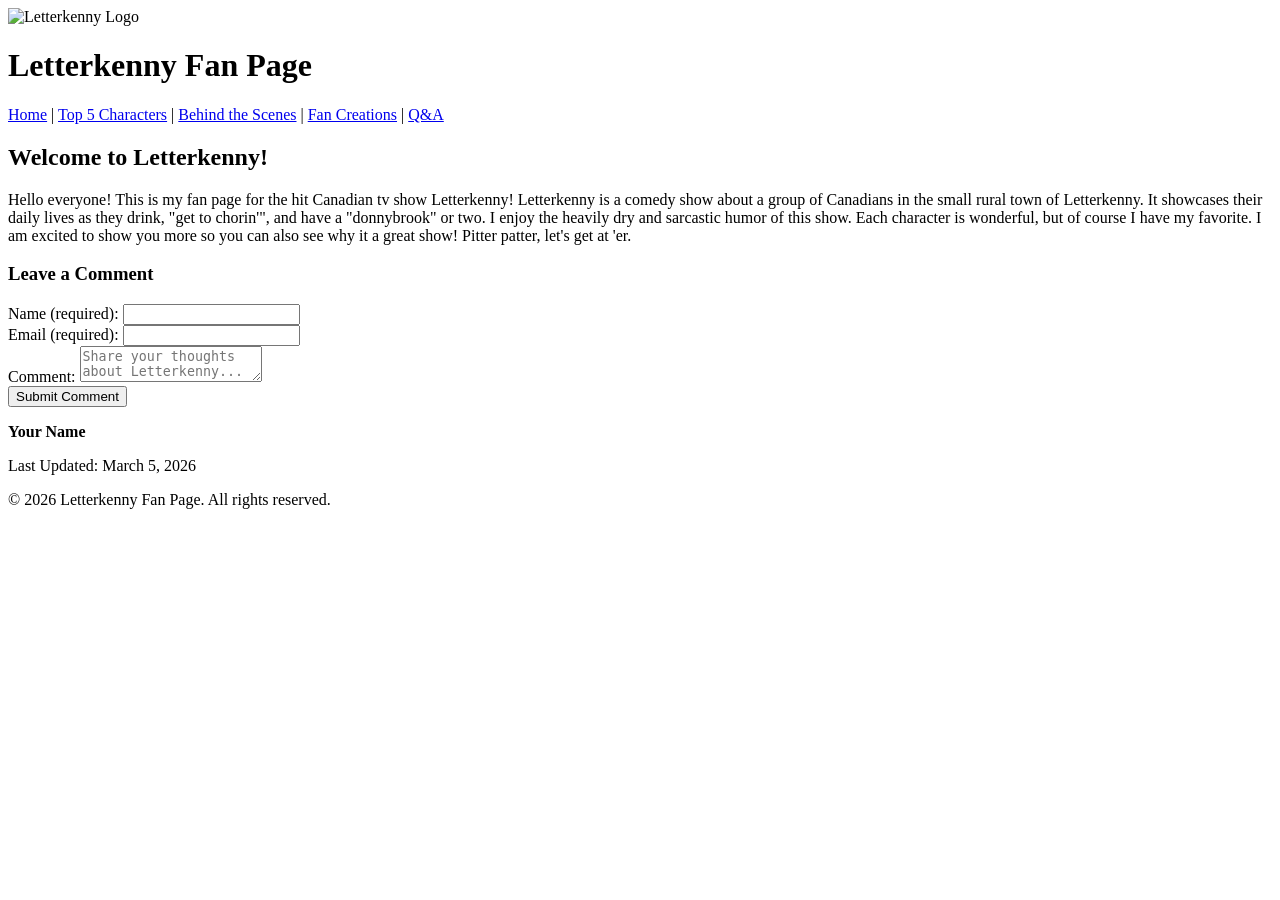
==== index.html @ ea3a89b9 "Update index.html" ====
<!DOCTYPE html>
<html lang="en">
<head>
    <meta charset="UTF-8">
    <title>Letterkenny Fan Page</title>
    <link rel="stylesheet" href="styles.css">
</head>
<body>
    <header>
        <img src="Letterkenny_Logo.jpg" alt="Letterkenny Logo" width="400">
        <h1>Letterkenny Fan Page</h1>
        
        <nav>
            <p>
                <a href="index.html">Home</a> |
                <a href="top5.html">Top 5 Characters</a> |
                <a href="bts.html">Behind the Scenes</a> |
                <a href="creations.html">Fan Creations</a> |
                <a href="qa.html">Q&A</a>
            </p>
        </nav>
    </header>

    <section>
        <h2>Welcome to Letterkenny!</h2>
        <p>
            Hello everyone! This is my fan page for the hit Canadian tv show Letterkenny! 
            Letterkenny is a comedy show about a group of Canadians in the small rural town of 
            Letterkenny. It showcases their daily lives as they drink, "get to chorin'", and 
            have a "donnybrook" or two. I enjoy the heavily dry and sarcastic humor of this show. 
            Each character is wonderful, but of course I have my favorite. I am excited to show 
            you more so you can also see why it a great show! Pitter patter, let's get at 'er.
        </p>
    </section>

    <section class="comment-form">
        <h3>Leave a Comment</h3>
        <form>
            <div class="form-group">
                <label for="name">Name (required):</label>
                <input type="text" id="name" name="name" required>
            </div>
            
            <div class="form-group">
                <label for="email">Email (required):</label>
                <input type="email" id="email" name="email" required>
            </div>
            
            <div class="form-group">
                <label for="comment">Comment:</label>
                <textarea id="comment" name="comment" placeholder="Share your thoughts about Letterkenny..."></textarea>
            </div>
            
            <button type="submit" class="submit-btn">Submit Comment</button>
        </form>
    </section>

    <footer>
        <p><strong>Your Name</strong></p>
        <p>Last Updated: March 5, 2026</p>
        <p>&copy; 2026 Letterkenny Fan Page. All rights reserved.</p>
    </footer>
</body>
</html>
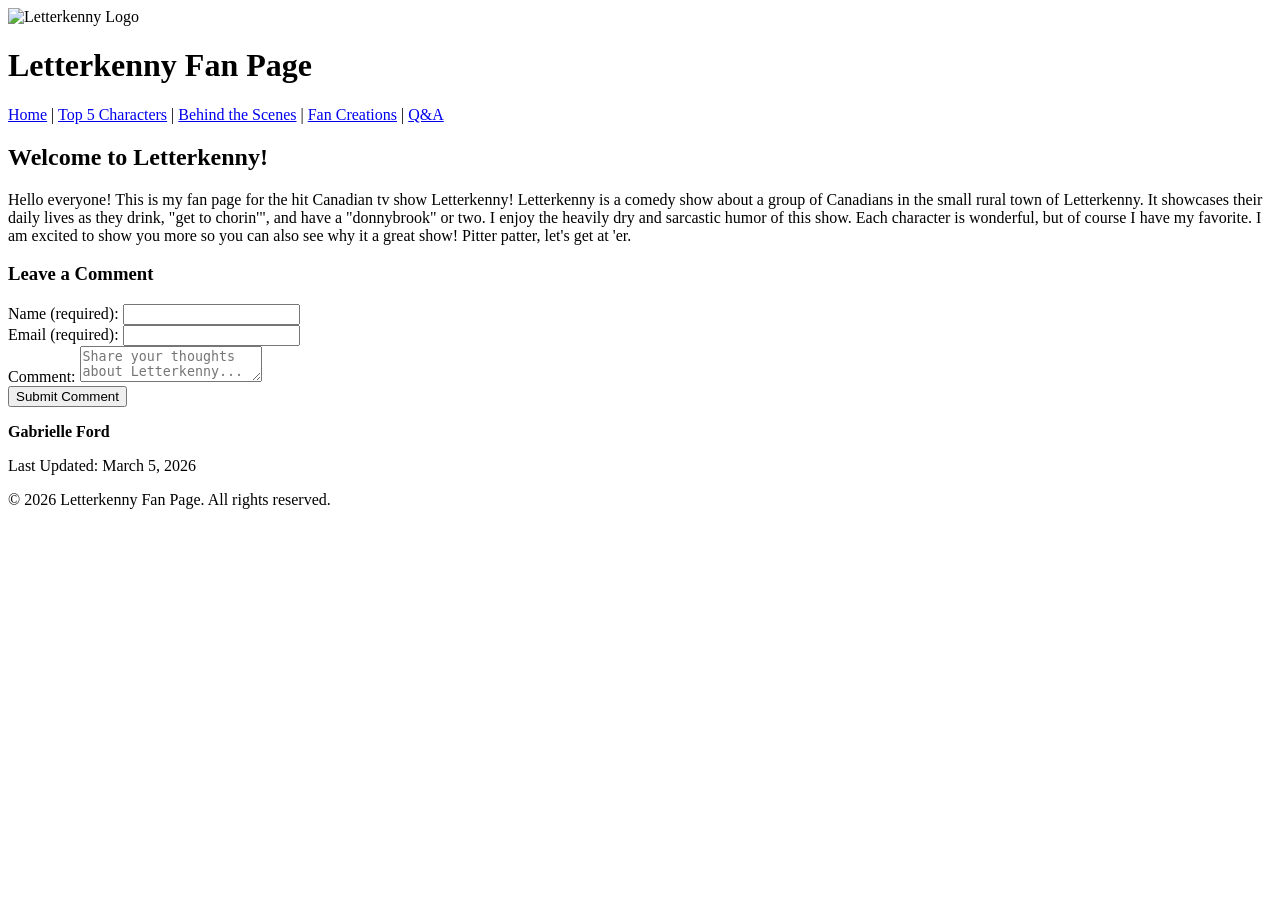
==== commit 263acd7a: "Update index.html" ====
--- a/index.html
+++ b/index.html
@@ -56,7 +56,7 @@
     </section>
 
     <footer>
-        <p><strong>Your Name</strong></p>
+        <p><strong>Gabrielle Ford</strong></p>
         <p>Last Updated: March 5, 2026</p>
         <p>&copy; 2026 Letterkenny Fan Page. All rights reserved.</p>
     </footer>
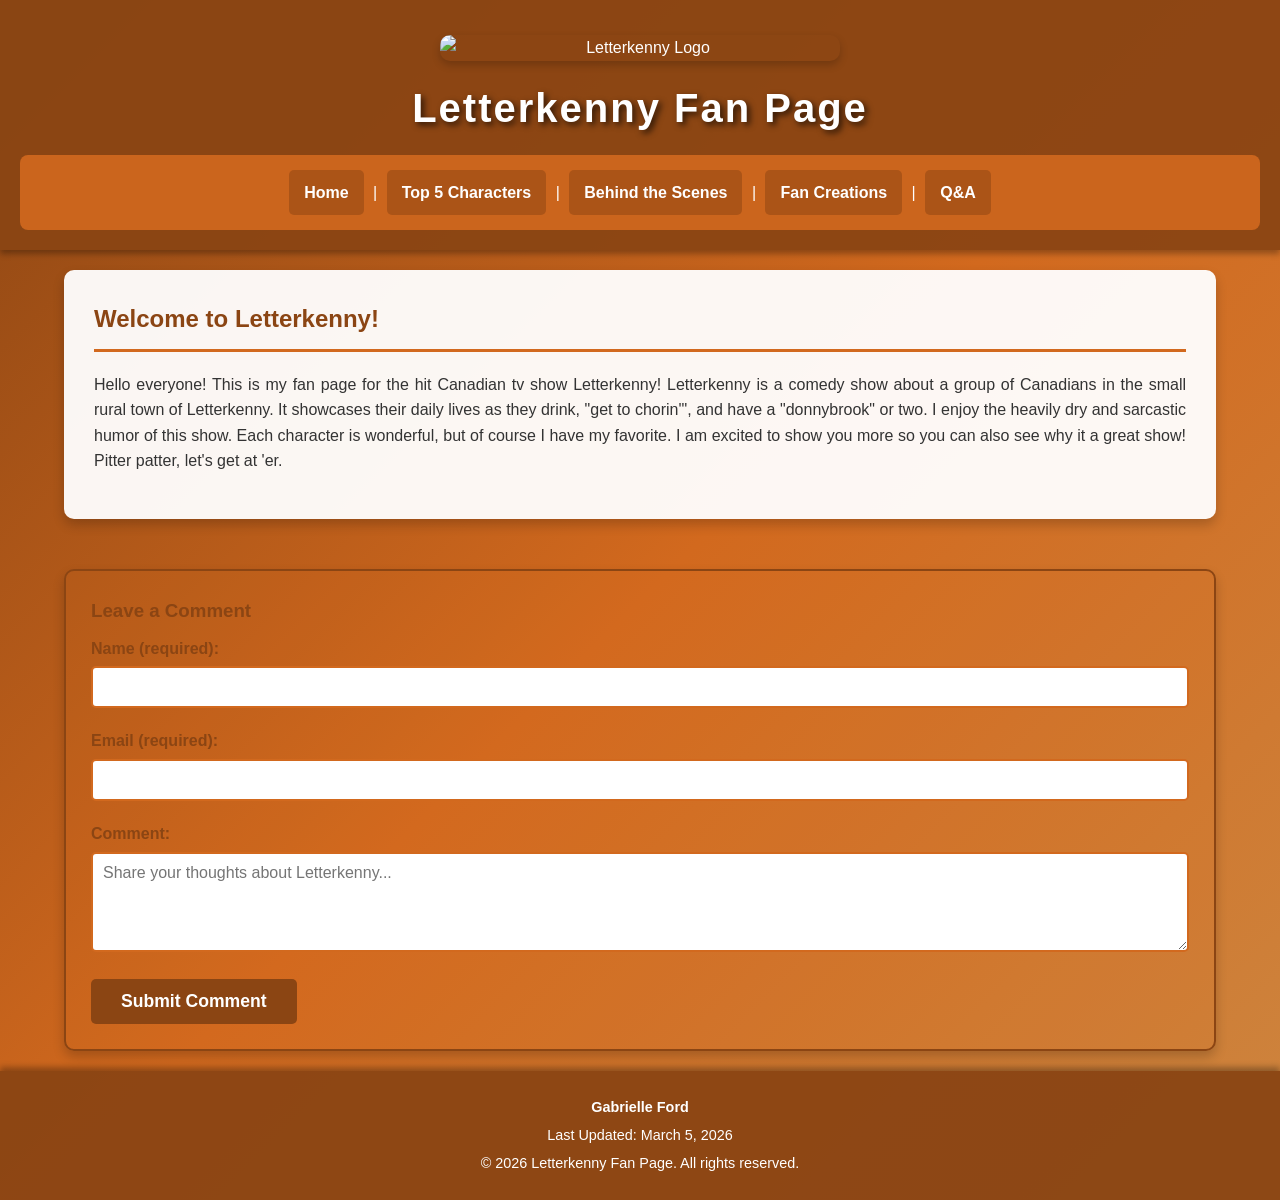
==== commit 2fbb770d: "Update index.html" ====
--- a/index.html
+++ b/index.html
@@ -7,7 +7,7 @@
 </head>
 <body>
     <header>
-        <img src="Letterkenny_Logo.jpg" alt="Letterkenny Logo" width="400">
+        <img src="https://apid.juniphq.com/images/display_settings/11924/logo" alt="Letterkenny Logo" width="400">
         <h1>Letterkenny Fan Page</h1>
         
         <nav>
--- a/styles.css
+++ b/styles.css
@@ -0,0 +1,326 @@
+* {
+    margin: 0;
+    padding: 0;
+    box-sizing: border-box;
+}
+
+body {
+  font-family: 'Arial', sans-serif;
+  line-height: 1.6;
+  color: #333;
+  background: linear-gradient(135deg, #8B4513 0%, #D2691E 50%, #CD853F 100%);
+  background-attatchment: fixed;
+  min-height: 100vh;
+  display: flex;
+  flex-direction: column;
+}
+
+header {
+  background-color: rgba(139, 69, 19, 0.95);
+  color: white;
+  padding: 20px;
+  text-align: center;
+  box-shadow: 0 4px 6px rgba(0, 0, 0, 0.3);
+}
+
+header h1 {
+  margin-bottom: 15px;
+  text-shadow: 3px 3px 6px rgba(0, 0, 0, 0.7);
+  font-size: 2.5em;
+  letter-spacing: 2px;
+}
+
+header img {
+  max-width: 400 px;
+  height: auto;
+  margin-bottom: 15px;
+}
+
+nav {
+  background-color: rgba(210, 105, 30, 0.9);
+  padding: 15px;
+  border-radius: 8px;
+  margin-top: 10px;
+}
+
+nav p {
+  margin: 0;
+}
+
+nav a {
+  color: white;
+  text-decoration: none;
+  padding: 10px 15px;
+  margin: 0 5px;
+  display: inline-block;
+  border-radius: 5px;
+  font-weight: bold;
+  transition: all 0.3s ease;
+  background-color: rgba(139, 69, 19, 0.5);
+}
+
+nav a:hover {
+  background-color: rgba(255, 255, 255, 0.3);
+  transform: scale(1.1);
+  bow-shadow: 0 4px 8px rgba(0, 0, 0, 0.3);
+}
+
+nav a:active {
+  transform: scale(0.95);
+}
+
+nav a:visited {
+  color: #FFE4B5;
+}
+
+section {
+  background-color: rgba(255, 255, 255, 0.95);
+  padding: 30px;
+  margin: 20px auto;
+  max-width: 1200px;
+  width: 90%;
+  border-radius: 10px;
+  box-shadow: 0 6px 12px rgba(0, 0, 0, 0.2);
+}
+
+section h2 {
+    color: #8B4513;
+    margin-bottom: 20px;
+    border-bottom: 3px solid #D2691E;
+    padding-bottom: 10px;
+}
+
+section h3 {
+    color: #D2691E;
+    margin-top: 20px;
+    margin-bottom: 10px;
+}
+
+section p {
+    margin-bottom: 15px;
+    text-align: justify;
+}
+
+section div {
+    margin-bottom: 25px;
+}
+
+ol {
+    list-style-position: inside;
+    counter-reset: item;
+}
+
+ol li {
+    margin-bottom: 30px;
+    padding: 20px;
+    background-color: rgba(210, 105, 30, 0.1);
+    border-radius: 8px;
+    border-left: 5px solid #8B4513;
+}
+
+ol li h3 {
+    margin-top: 0;
+}
+
+ul {
+    margin-left: 40px;
+    margin-bottom: 20px;
+}
+
+ul li {
+    margin-bottom: 10px;
+}
+
+img {
+    max-width: 100%;
+    height: auto;
+    display: block;
+    margin: 15px auto;
+    border-radius: 10px;
+    box-shadow: 0 4px 8px rgba(0, 0, 0, 0.2);
+}
+
+ol img {
+    transition: transform 0.3s ease, filter 0.3s ease;
+    filter: brightness(1);
+}
+
+ol img:hover {
+    transform: rotate(2deg) scale(1.05);
+    filter: brightness(1.1);
+    box-shadow: 0 8px 16px rgba(0, 0, 0, 0.4);
+}
+
+.creation-item img {
+    border: 5px solid #8B4513;
+    filter: sepia(10%);
+    transition: all 0.4s ease;
+}
+
+.creation-item img:hover {
+    filter: sepia(0%);
+    transform: scale(1.03);
+    border-color: #D2691E;
+}
+
+iframe {
+    max-width: 100%;
+    border-radius: 8px;
+    display: block;
+    margin: 15px auto;
+}
+
+a {
+    color: #8B4513;
+    text-decoration: underline;
+    transition: color 0.2s ease;
+}
+
+a:hover {
+    color: #D2691E;
+}
+
+footer {
+    background-color: rgba(139, 69, 19, 0.95);
+    color: white;
+    text-align: center;
+    padding: 20px;
+    margin-top: auto;
+    box-shadow: 0 -4px 6px rgba(0, 0, 0, 0.3);
+}
+
+footer p {
+    margin: 5px 0;
+    font-size: 0.9em;
+}
+
+.comment-form {
+    background-color: rgba(210, 105, 30, 0.1);
+    padding: 25px;
+    border-radius: 10px;
+    margin-top: 30px;
+    border: 2px solid #8B4513;
+}
+
+.comment-form h3 {
+    margin-top: 0;
+    color: #8B4513;
+}
+
+.form-group {
+    margin-bottom: 20px;
+}
+
+.form-group label {
+    display: block;
+    margin-bottom: 5px;
+    font-weight: bold;
+    color: #8B4513;
+}
+
+.form-group input,
+.form-group textarea {
+    width: 100%;
+    padding: 10px;
+    border: 2px solid #D2691E;
+    border-radius: 5px;
+    font-family: Arial, sans-serif;
+    font-size: 1em;
+    transition: border-color 0.3s ease;
+}
+
+.form-group input:focus,
+.form-group textarea:focus {
+    outline: none;
+    border-color: #8B4513;
+    box-shadow: 0 0 5px rgba(139, 69, 19, 0.3);
+}
+
+.form-group textarea {
+    resize: vertical;
+    min-height: 100px;
+}
+
+.submit-btn {
+    background-color: #8B4513;
+    color: white;
+    padding: 12px 30px;
+    border: none;
+    border-radius: 5px;
+    font-size: 1.1em;
+    font-weight: bold;
+    cursor: pointer;
+    transition: all 0.3s ease;
+}
+
+.submit-btn:hover {
+    background-color: #D2691E;
+    transform: translateY(-2px);
+    box-shadow: 0 4px 8px rgba(0, 0, 0, 0.3);
+}
+
+.submit-btn:active {
+    transform: translateY(0);
+}
+
+@media screen and (max-width: 768px) {
+    header h1 {
+        font-size: 1.8em;
+    }
+    
+    header img {
+        max-width: 300px;
+    }
+    
+    nav a {
+        display: block;
+        margin: 5px 0;
+    }
+    
+    section {
+        width: 95%;
+        padding: 20px;
+    }
+    
+    ol li {
+        padding: 15px;
+    }
+    
+    img {
+        max-width: 100%;
+    }
+}
+
+@media screen and (max-width: 480px) {
+    header h1 {
+        font-size: 1.5em;
+    }
+    
+    header img {
+        max-width: 250px;
+    }
+    
+    section {
+        padding: 15px;
+    }
+    
+    nav a {
+        padding: 8px 10px;
+        font-size: 0.9em;
+    }
+}
+
+@keyframes fadeIn {
+    from {
+        opacity: 0;
+        transform: translateY(20px);
+    }
+    to {
+        opacity: 1;
+        transform: translateY(0);
+    }
+}
+
+section {
+    animation: fadeIn 0.6s ease-in;
+}
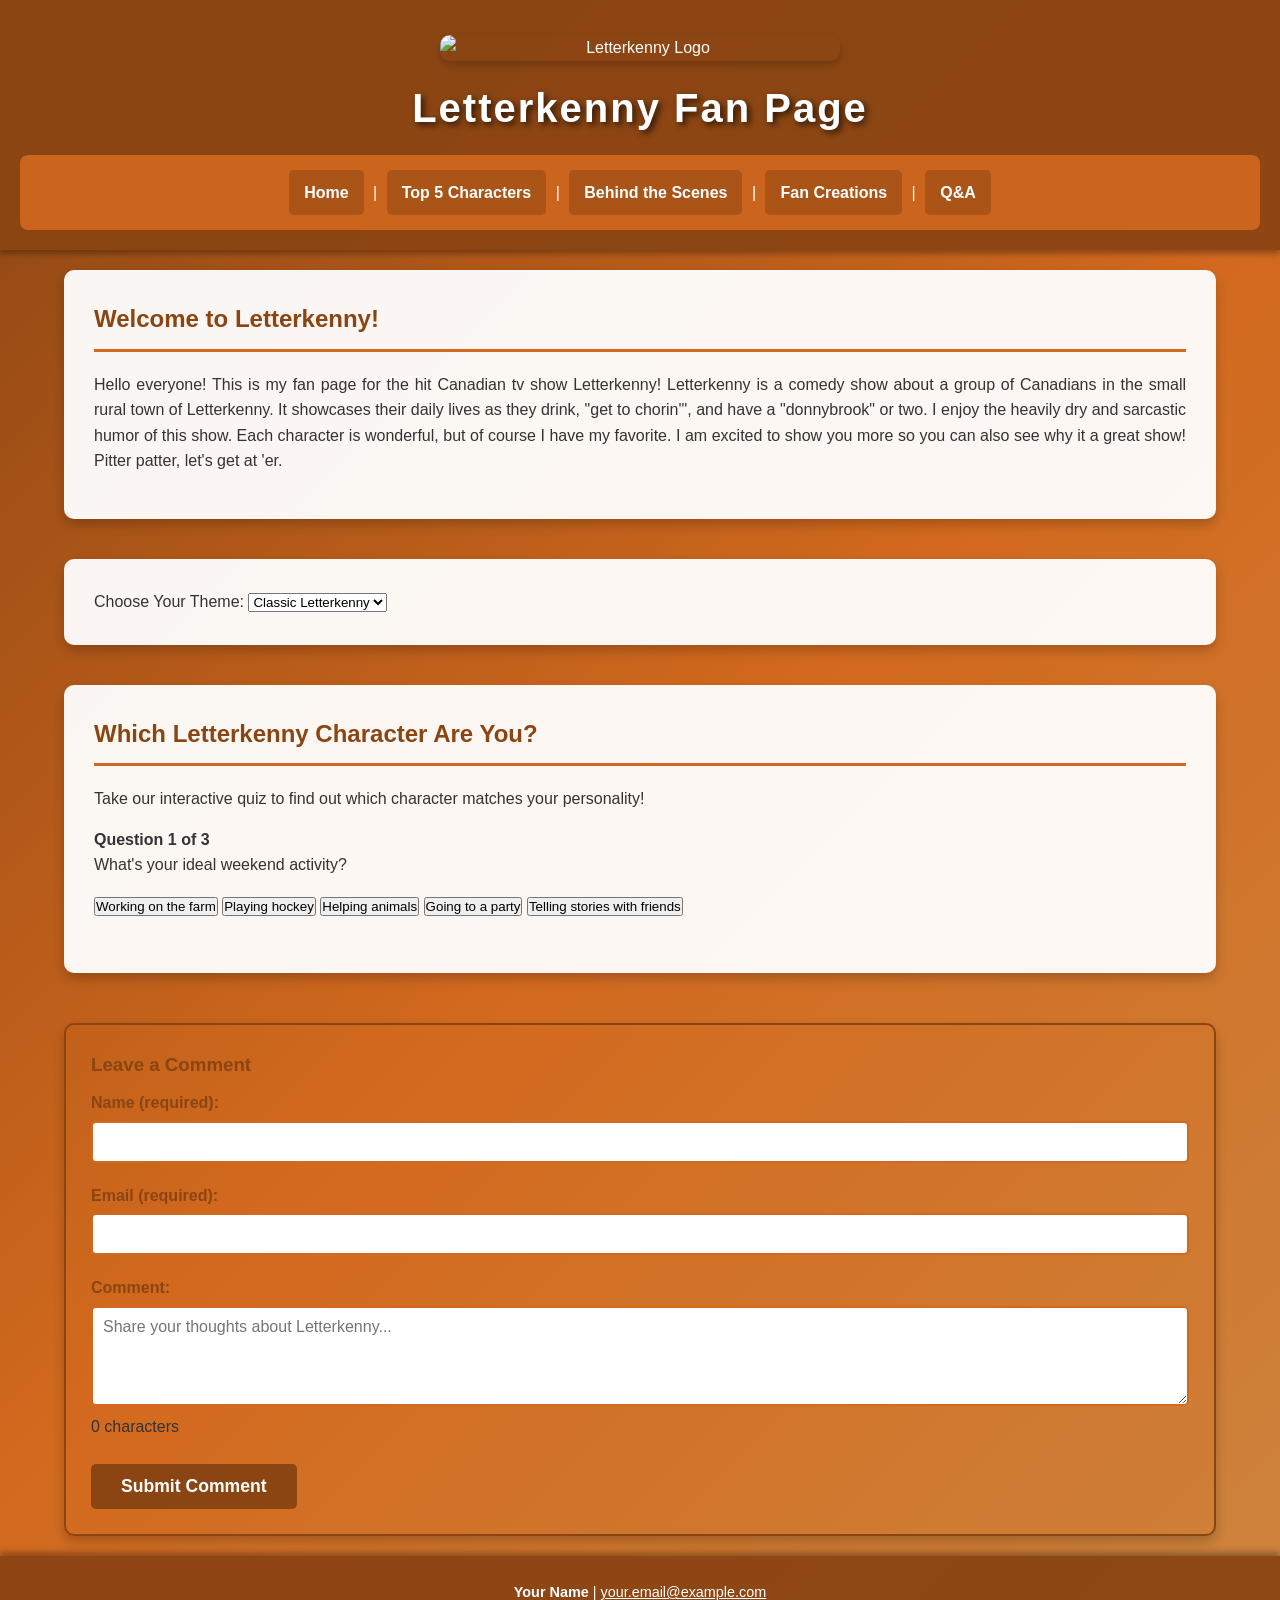
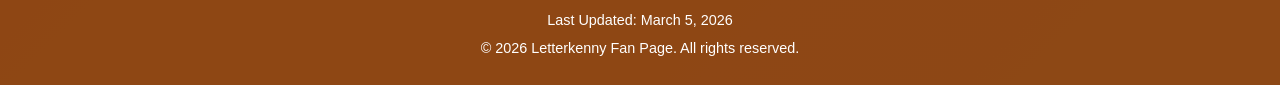
==== commit 83a0bc10: "Update index.html" ====
--- a/index.html
+++ b/index.html
@@ -4,6 +4,7 @@
     <meta charset="UTF-8">
     <title>Letterkenny Fan Page</title>
     <link rel="stylesheet" href="styles.css">
+    <script src="script.js"></script>
 </head>
 <body>
     <header>
@@ -33,6 +34,21 @@
         </p>
     </section>
 
+    <section class="theme-switcher-container">
+        <label for="theme-switcher">Choose Your Theme:</label>
+        <select id="theme-switcher">
+            <option value="default">Classic Letterkenny</option>
+            <option value="dark">Dark Mode</option>
+            <option value="hockey">Hockey Theme</option>
+        </select>
+    </section>
+ 
+    <section>
+        <h2>Which Letterkenny Character Are You?</h2>
+        <p>Take our interactive quiz to find out which character matches your personality!</p>
+        <div id="character-quiz"></div>
+    </section>
+ 
     <section class="comment-form">
         <h3>Leave a Comment</h3>
         <form>
@@ -54,9 +70,9 @@
             <button type="submit" class="submit-btn">Submit Comment</button>
         </form>
     </section>
-
+ 
     <footer>
-        <p><strong>Gabrielle Ford</strong></p>
+        <p><strong>Your Name</strong> | <a href="mailto:your.email@example.com" style="color: white;">your.email@example.com</a></p>
         <p>Last Updated: March 5, 2026</p>
         <p>&copy; 2026 Letterkenny Fan Page. All rights reserved.</p>
     </footer>
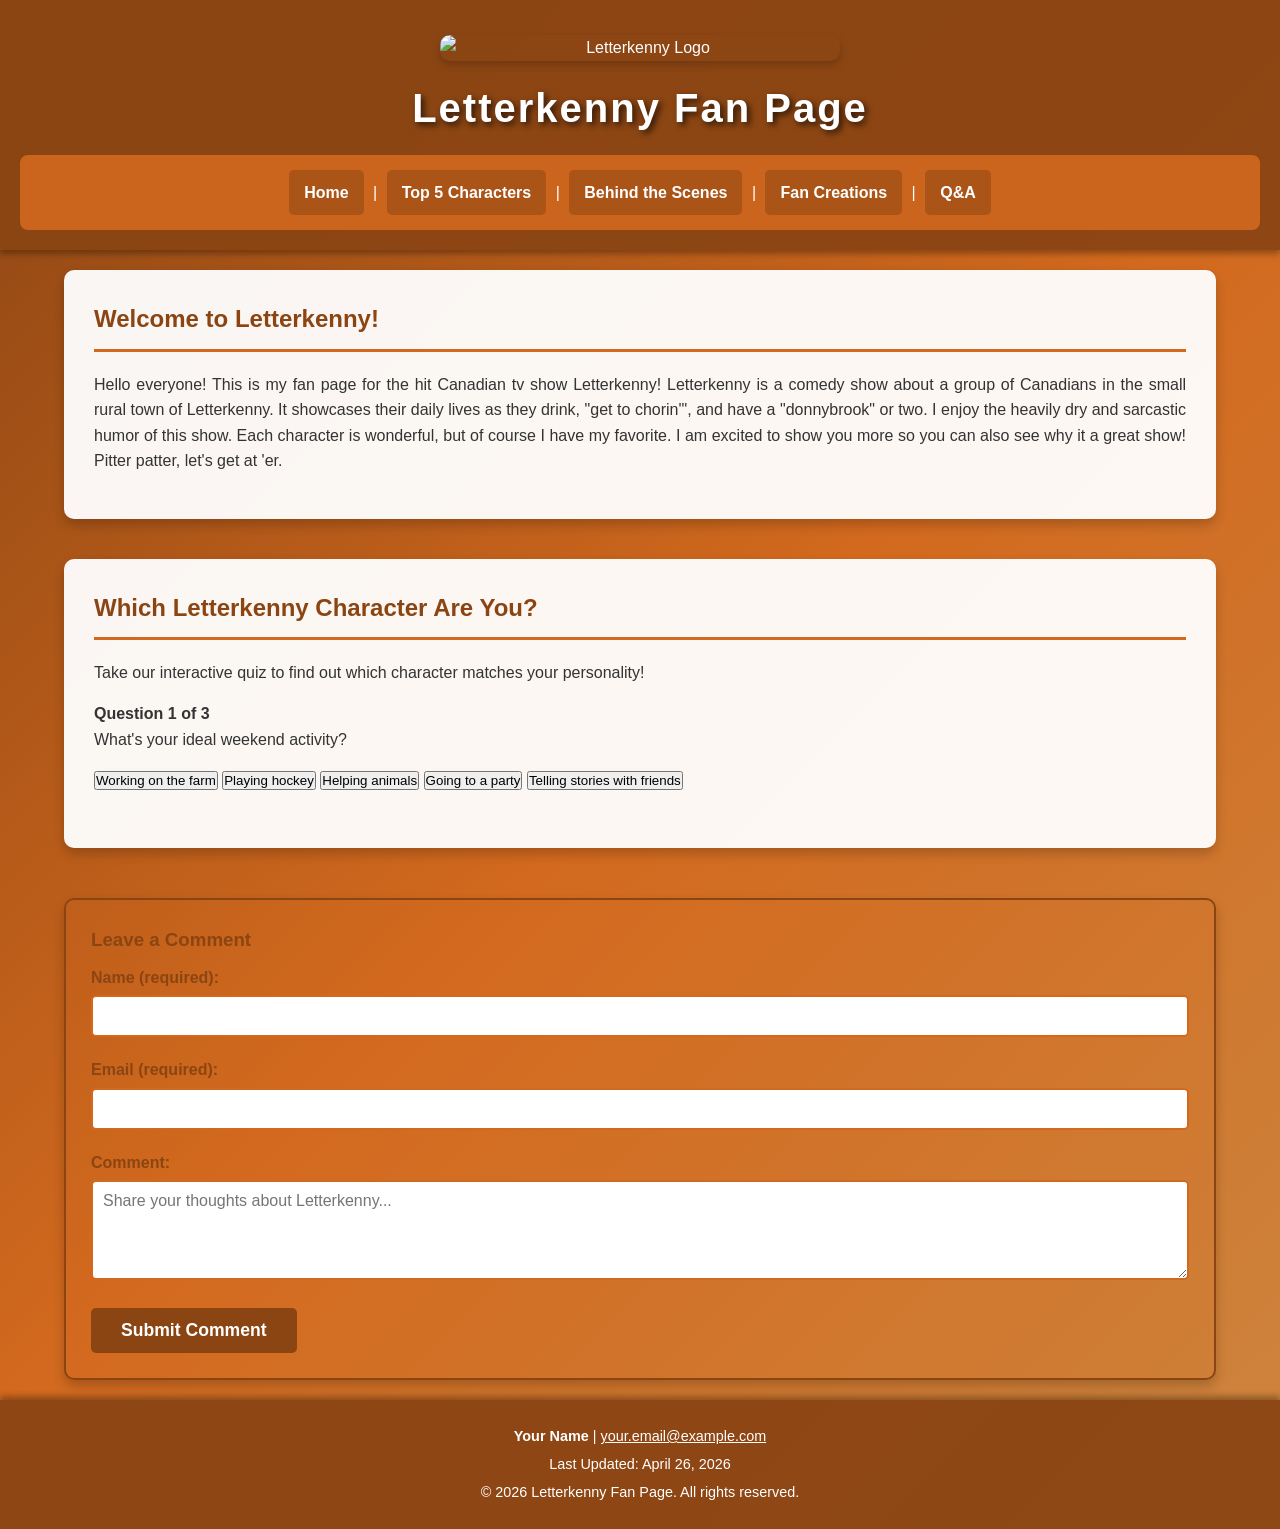
==== commit 97d86ad2: "Update index.html" ====
--- a/index.html
+++ b/index.html
@@ -34,15 +34,6 @@
         </p>
     </section>
 
-    <section class="theme-switcher-container">
-        <label for="theme-switcher">Choose Your Theme:</label>
-        <select id="theme-switcher">
-            <option value="default">Classic Letterkenny</option>
-            <option value="dark">Dark Mode</option>
-            <option value="hockey">Hockey Theme</option>
-        </select>
-    </section>
- 
     <section>
         <h2>Which Letterkenny Character Are You?</h2>
         <p>Take our interactive quiz to find out which character matches your personality!</p>
@@ -73,7 +64,7 @@
  
     <footer>
         <p><strong>Your Name</strong> | <a href="mailto:your.email@example.com" style="color: white;">your.email@example.com</a></p>
-        <p>Last Updated: March 5, 2026</p>
+        <p>Last Updated: April 26, 2026</p>
         <p>&copy; 2026 Letterkenny Fan Page. All rights reserved.</p>
     </footer>
 </body>
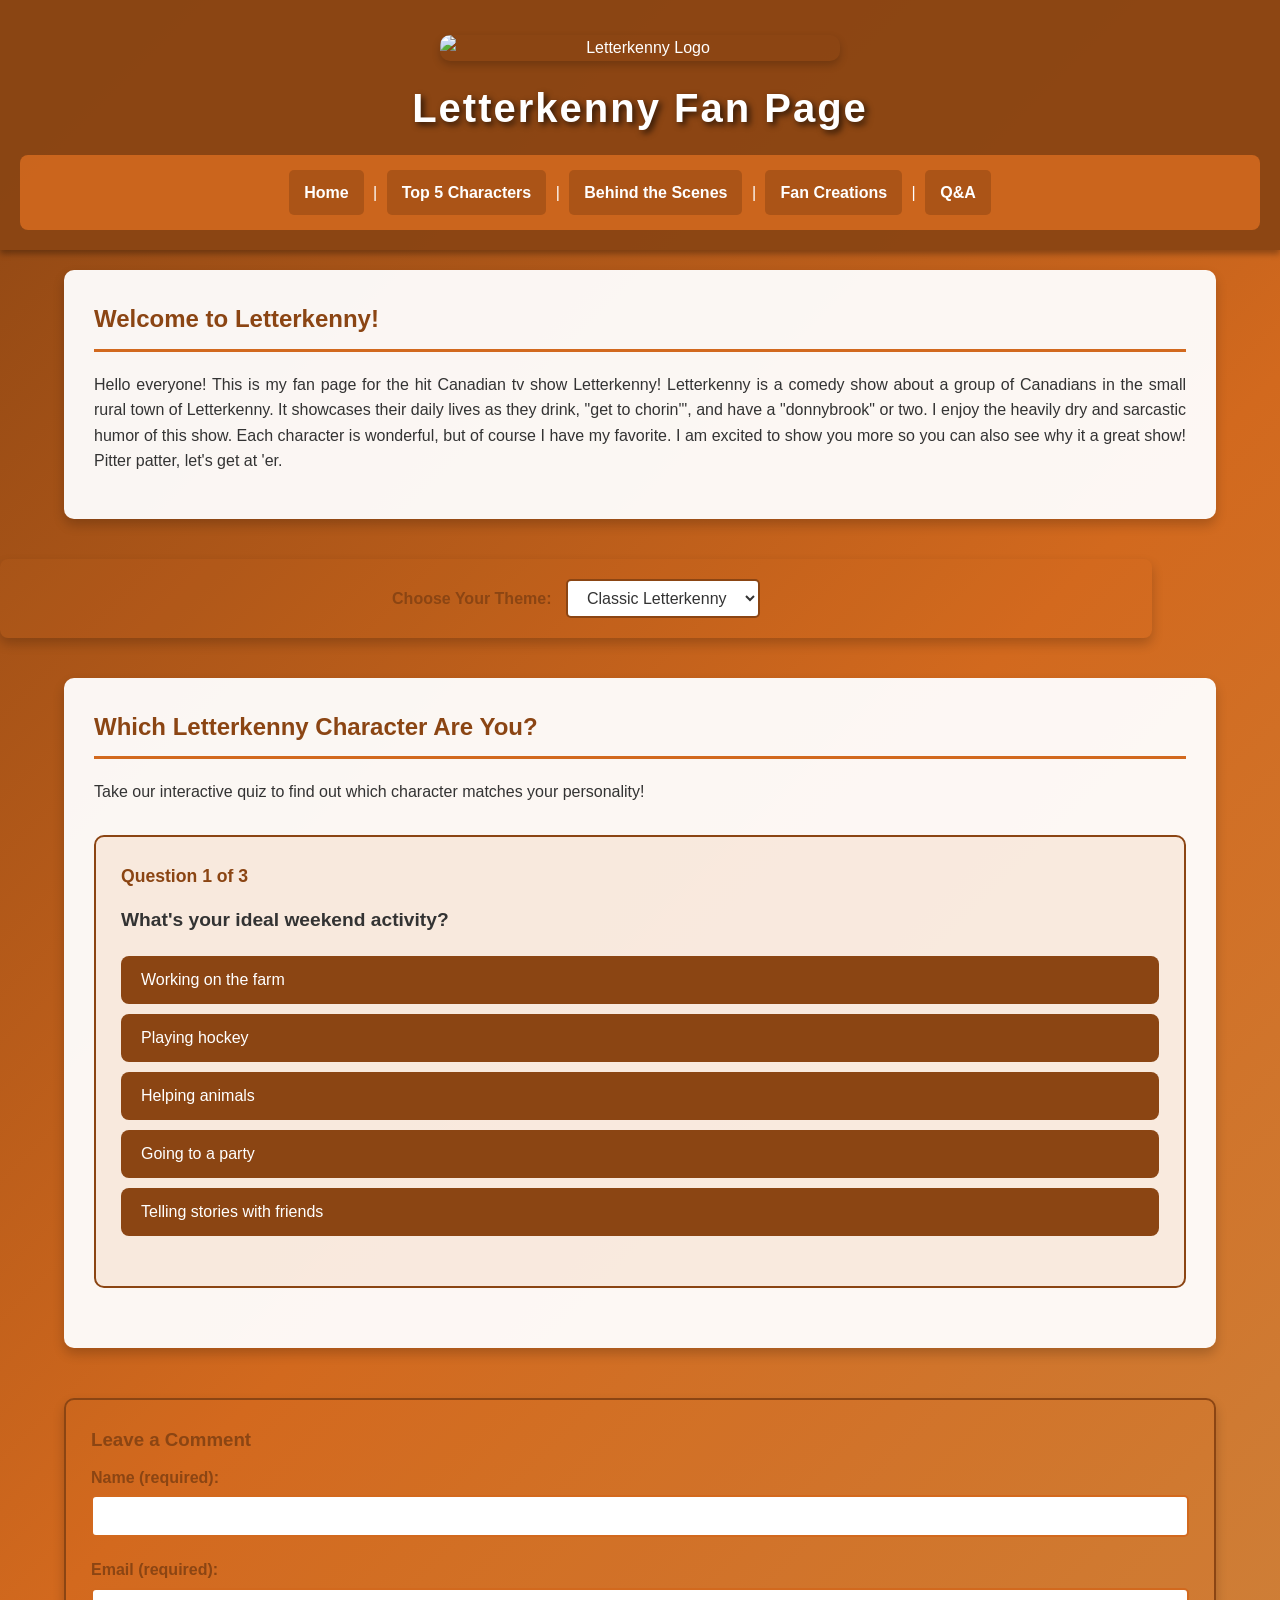
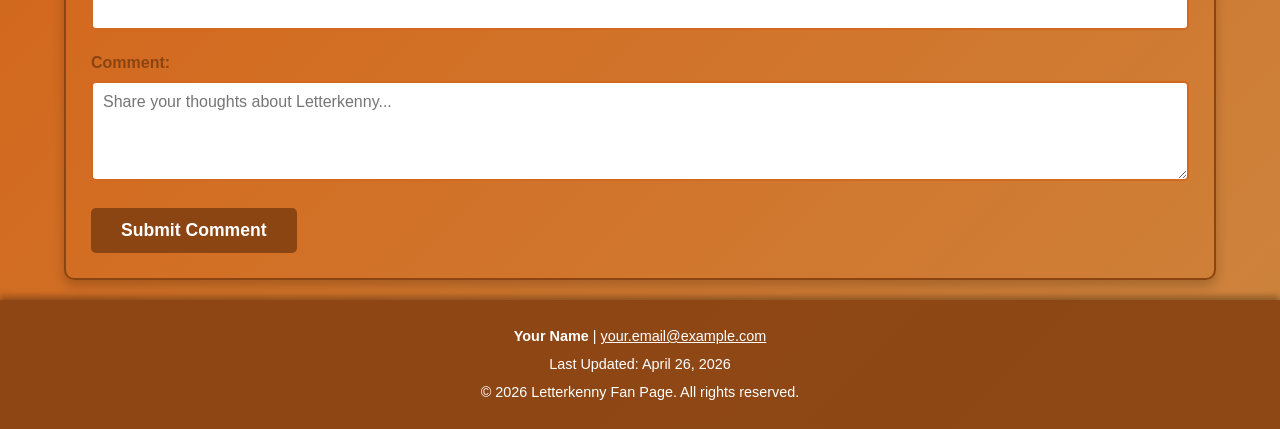
==== commit a316813a: "Update index.html" ====
--- a/index.html
+++ b/index.html
@@ -32,6 +32,15 @@
             Each character is wonderful, but of course I have my favorite. I am excited to show 
             you more so you can also see why it a great show! Pitter patter, let's get at 'er.
         </p>
+    </section>
+
+     <section class="theme-switcher-container">
+        <label for="theme-switcher">Choose Your Theme:</label>
+        <select id="theme-switcher">
+            <option value="default">Classic Letterkenny</option>
+            <option value="dark">Dark Mode</option>
+            <option value="hockey">Hockey Theme</option>
+        </select>
     </section>
 
     <section>
--- a/styles.css
+++ b/styles.css
@@ -324,3 +324,194 @@
 section {
     animation: fadeIn 0.6s ease-in;
 }
+
+#character-quiz {
+    background-color: rgba(210, 105, 30, 0.1);
+    padding: 25px;
+    border-radius: 10px;
+    margin: 30px 0;
+    border: 2px solid #8B4513;
+}
+ 
+.quiz-question h4 {
+    color: #8B4513;
+    margin-bottom: 15px;
+    font-size: 1.1em;
+}
+ 
+.question-text {
+    font-size: 1.2em;
+    font-weight: bold;
+    color: #333;
+    margin-bottom: 20px;
+}
+ 
+.quiz-answers {
+    display: flex;
+    flex-direction: column;
+    gap: 10px;
+}
+ 
+.quiz-answer-btn {
+    background-color: #8B4513;
+    color: white;
+    padding: 15px 20px;
+    border: none;
+    border-radius: 8px;
+    font-size: 1em;
+    cursor: pointer;
+    transition: all 0.3s ease;
+    text-align: left;
+}
+ 
+.quiz-answer-btn:hover {
+    background-color: #D2691E;
+    transform: translateX(10px);
+    box-shadow: 0 4px 8px rgba(0, 0, 0, 0.2);
+}
+ 
+.quiz-result {
+    text-align: center;
+    padding: 30px;
+}
+ 
+.quiz-result h3 {
+    color: #8B4513;
+    font-size: 2em;
+    margin-bottom: 20px;
+}
+ 
+.quiz-result p {
+    font-size: 1.1em;
+    margin-bottom: 25px;
+}
+ 
+.quiz-restart-btn {
+    background-color: #D2691E;
+    color: white;
+    padding: 12px 30px;
+    border: none;
+    border-radius: 5px;
+    font-size: 1em;
+    font-weight: bold;
+    cursor: pointer;
+    transition: all 0.3s ease;
+}
+ 
+.quiz-restart-btn:hover {
+    background-color: #8B4513;
+    transform: scale(1.05);
+}
+
+.theme-switcher-container {
+    background-color: rgba(210, 105, 30, 0.1);
+    padding: 20px;
+    border-radius: 8px;
+    margin: 20px 0;
+    text-align: center;
+}
+ 
+.theme-switcher-container label {
+    font-weight: bold;
+    color: #8B4513;
+    margin-right: 10px;
+}
+ 
+#theme-switcher {
+    padding: 8px 15px;
+    border: 2px solid #8B4513;
+    border-radius: 5px;
+    background-color: white;
+    color: #333;
+    font-size: 1em;
+    cursor: pointer;
+}
+
+body.theme-dark {
+    background: linear-gradient(135deg, #2C1810 0%, #4A2511 50%, #6B3410 100%);
+}
+ 
+body.theme-dark section {
+    background-color: rgba(40, 40, 40, 0.95);
+    color: #E0E0E0;
+}
+ 
+body.theme-dark h2,
+body.theme-dark h3 {
+    color: #D2691E;
+}
+ 
+body.theme-hockey {
+    background: linear-gradient(135deg, #003087 0%, #C8102E 50%, #FFFFFF 100%);
+}
+ 
+body.theme-hockey header {
+    background-color: rgba(0, 48, 135, 0.95);
+}
+ 
+body.theme-hockey nav {
+    background-color: rgba(200, 16, 46, 0.9);
+}
+
+.char-counter {
+    text-align: right;
+    font-size: 0.9em;
+    color: #666;
+    margin-top: 5px;
+}
+ 
+.form-error {
+    background-color: #ffebee;
+    border-left: 4px solid #c62828;
+    padding: 15px;
+    margin-bottom: 20px;
+    border-radius: 5px;
+}
+ 
+.form-error p {
+    color: #c62828;
+    margin: 0;
+}
+ 
+.form-success {
+    background-color: #e8f5e9;
+    border-left: 4px solid #2e7d32;
+    padding: 15px;
+    margin-top: 20px;
+    border-radius: 5px;
+}
+ 
+.form-success p {
+    color: #2e7d32;
+    margin: 0;
+}
+
+#scroll-to-top {
+    position: fixed;
+    bottom: 30px;
+    right: 30px;
+    background-color: #8B4513;
+    color: white;
+    border: none;
+    border-radius: 50%;
+    width: 50px;
+    height: 50px;
+    font-size: 24px;
+    cursor: pointer;
+    opacity: 0;
+    visibility: hidden;
+    transition: all 0.3s ease;
+    box-shadow: 0 4px 8px rgba(0, 0, 0, 0.3);
+    z-index: 999;
+}
+ 
+#scroll-to-top.visible {
+    opacity: 1;
+    visibility: visible;
+}
+ 
+#scroll-to-top:hover {
+    background-color: #D2691E;
+    transform: translateY(-5px);
+    box-shadow: 0 6px 12px rgba(0, 0, 0, 0.4);
+}
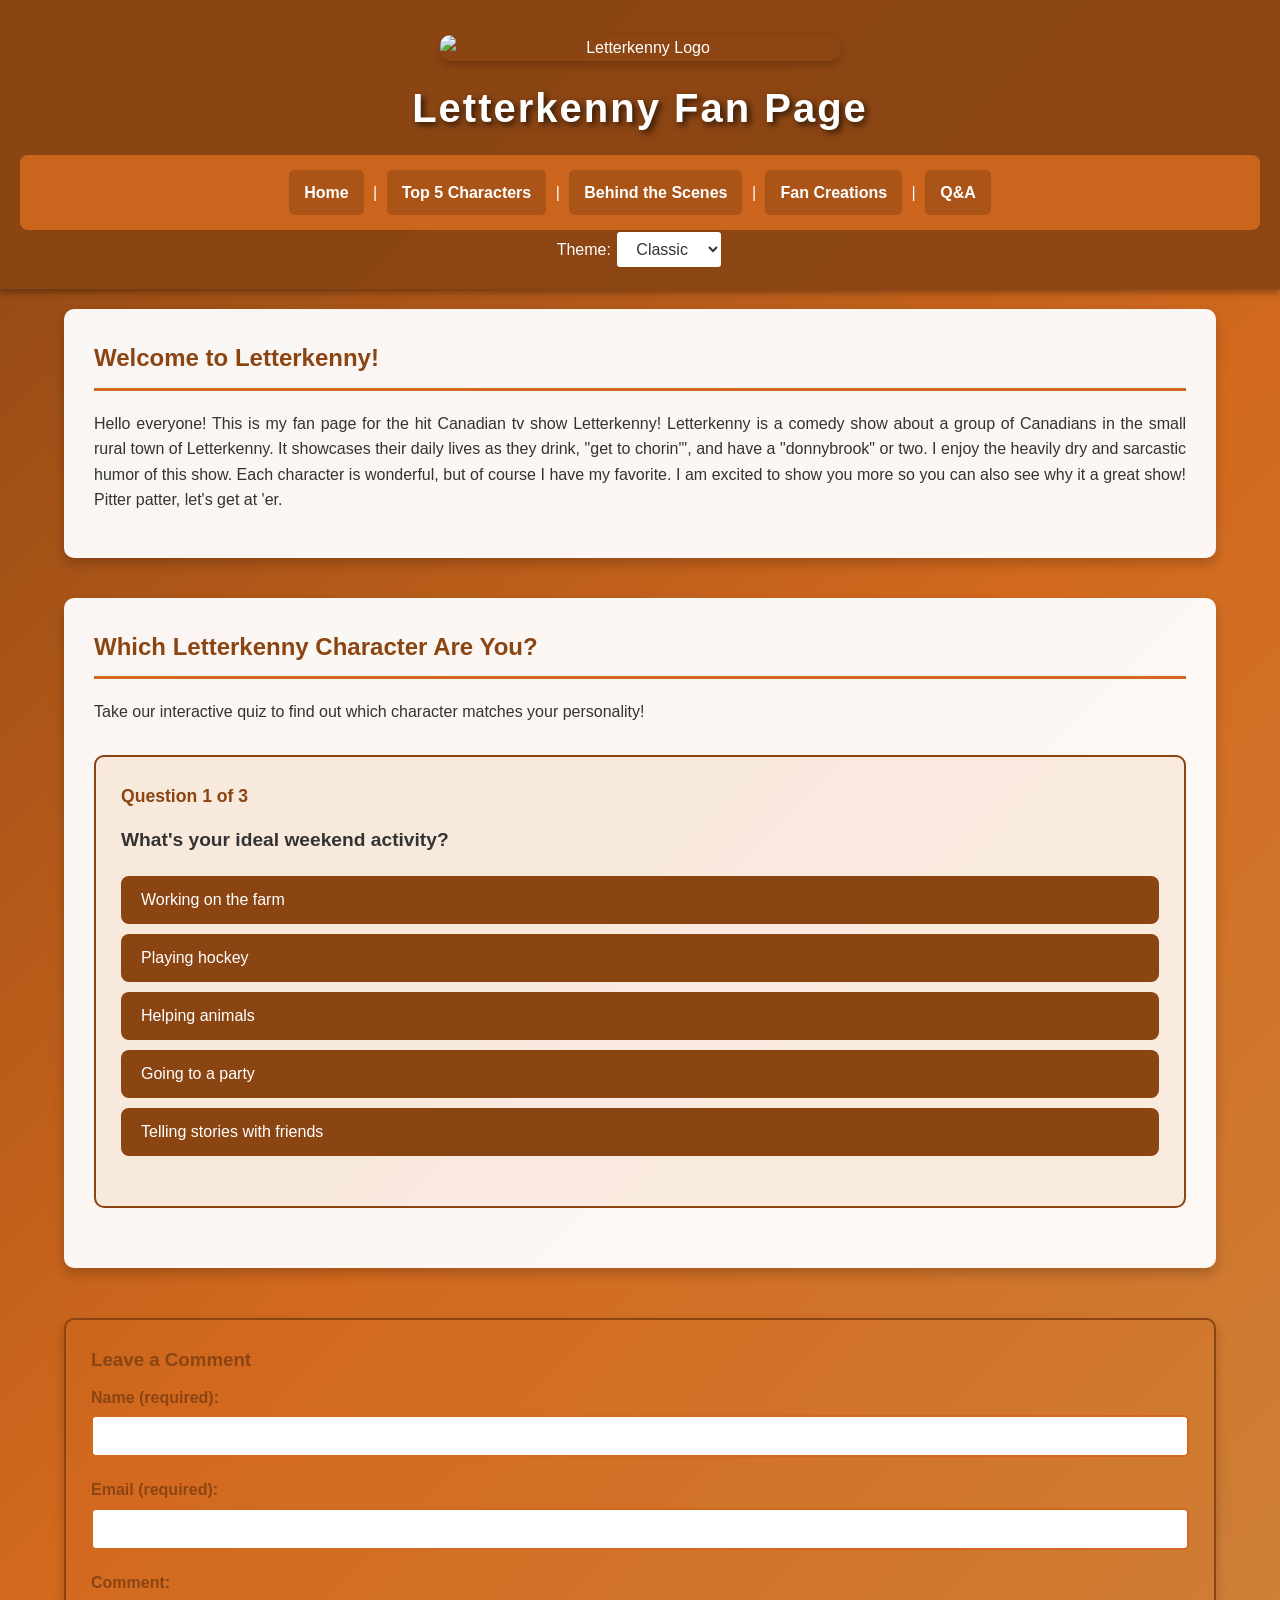
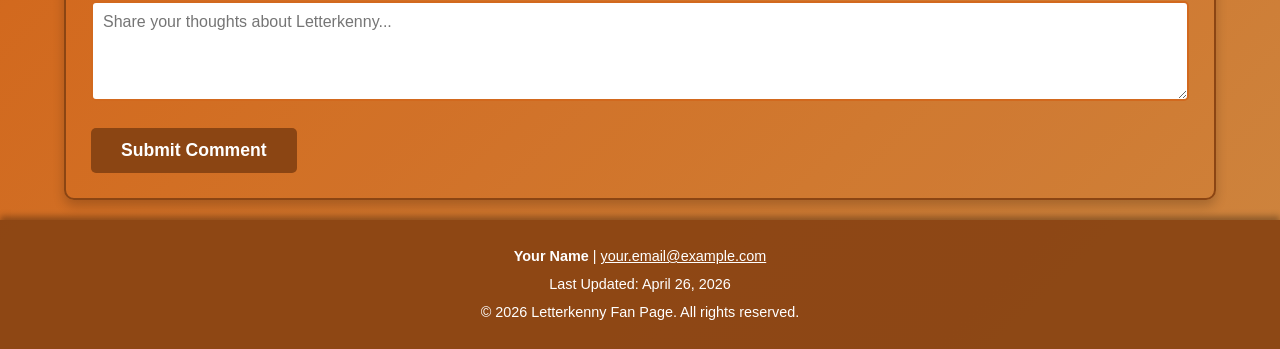
==== commit db8ea450: "Update index.html" ====
--- a/index.html
+++ b/index.html
@@ -20,6 +20,15 @@
                 <a href="qa.html">Q&A</a>
             </p>
         </nav>
+
+          <div class="theme-switcher-header">
+            <label for="theme-switcher">Theme:</label>
+            <select id="theme-switcher">
+                <option value="default">Classic</option>
+                <option value="dark">Dark</option>
+                <option value="hockey">Hockey</option>
+            </select>
+        </div>
     </header>
 
     <section>
@@ -32,15 +41,6 @@
             Each character is wonderful, but of course I have my favorite. I am excited to show 
             you more so you can also see why it a great show! Pitter patter, let's get at 'er.
         </p>
-    </section>
-
-     <section class="theme-switcher-container">
-        <label for="theme-switcher">Choose Your Theme:</label>
-        <select id="theme-switcher">
-            <option value="default">Classic Letterkenny</option>
-            <option value="dark">Dark Mode</option>
-            <option value="hockey">Hockey Theme</option>
-        </select>
     </section>
 
     <section>
--- a/styles.css
+++ b/styles.css
@@ -486,6 +486,179 @@
     margin: 0;
 }
 
+#character-comparison {
+    background-color: rgba(210, 105, 30, 0.1);
+    padding: 25px;
+    border-radius: 10px;
+    margin: 30px 0;
+    border: 2px solid #8B4513;
+}
+ 
+#character-comparison h3 {
+    color: #8B4513;
+    margin-top: 0;
+    text-align: center;
+}
+ 
+#character-comparison > p {
+    text-align: center;
+    color: #666;
+    margin-bottom: 20px;
+}
+ 
+.comparison-selectors {
+    display: flex;
+    justify-content: center;
+    align-items: center;
+    gap: 20px;
+    margin-bottom: 30px;
+    flex-wrap: wrap;
+}
+ 
+.selector-group {
+    display: flex;
+    flex-direction: column;
+    gap: 8px;
+}
+ 
+.selector-group label {
+    font-weight: bold;
+    color: #8B4513;
+    font-size: 0.95em;
+}
+ 
+.char-select {
+    padding: 10px 15px;
+    border: 2px solid #8B4513;
+    border-radius: 5px;
+    background-color: white;
+    color: #333;
+    font-size: 1em;
+    cursor: pointer;
+    min-width: 180px;
+    transition: all 0.3s ease;
+}
+ 
+.char-select:hover {
+    border-color: #D2691E;
+    box-shadow: 0 2px 5px rgba(139, 69, 19, 0.2);
+}
+ 
+.char-select:focus {
+    outline: none;
+    border-color: #D2691E;
+    box-shadow: 0 0 8px rgba(210, 105, 30, 0.3);
+}
+ 
+.vs-text {
+    font-size: 2em;
+    font-weight: bold;
+    color: #8B4513;
+    padding: 0 10px;
+}
+ 
+#comparison-result {
+    margin-top: 25px;
+}
+ 
+.comparison-error {
+    text-align: center;
+    color: #D2691E;
+    font-weight: bold;
+    font-size: 1.1em;
+    padding: 15px;
+    background-color: rgba(210, 105, 30, 0.1);
+    border-radius: 5px;
+}
+ 
+.comparison-grid {
+    display: grid;
+    grid-template-columns: 1fr 1fr;
+    gap: 20px;
+    animation: fadeIn 0.5s ease-in;
+}
+ 
+.comparison-card {
+    background-color: white;
+    padding: 20px;
+    border-radius: 8px;
+    border: 3px solid #8B4513;
+    box-shadow: 0 4px 8px rgba(0, 0, 0, 0.1);
+    transition: transform 0.3s ease;
+}
+ 
+.comparison-card:hover {
+    transform: translateY(-5px);
+    box-shadow: 0 6px 12px rgba(0, 0, 0, 0.2);
+}
+ 
+.comparison-card h4 {
+    color: #8B4513;
+    font-size: 1.5em;
+    margin-top: 0;
+    margin-bottom: 20px;
+    text-align: center;
+    padding-bottom: 10px;
+    border-bottom: 2px solid #D2691E;
+}
+ 
+.comparison-section {
+    margin-bottom: 15px;
+}
+ 
+.comparison-section strong {
+    color: #8B4513;
+    display: block;
+    margin-bottom: 8px;
+    font-size: 1em;
+}
+ 
+.comparison-section ul {
+    margin-left: 20px;
+    margin-bottom: 0;
+}
+ 
+.comparison-section ul li {
+    margin-bottom: 5px;
+    color: #333;
+}
+ 
+.comparison-section p {
+    margin: 0;
+    color: #555;
+    line-height: 1.5;
+}
+ 
+.quote-text {
+    font-style: italic;
+    color: #8B4513 !important;
+    font-weight: 500;
+    padding: 10px;
+    background-color: rgba(210, 105, 30, 0.05);
+    border-left: 3px solid #D2691E;
+    border-radius: 3px;
+}
+ 
+@media screen and (max-width: 768px) {
+    .comparison-grid {
+        grid-template-columns: 1fr;
+    }
+    
+    .comparison-selectors {
+        flex-direction: column;
+        gap: 15px;
+    }
+    
+    .vs-text {
+        transform: rotate(90deg);
+        font-size: 1.5em;
+    }
+    
+    .char-select {
+        min-width: 100%;
+    }
+}
+ 
 #scroll-to-top {
     position: fixed;
     bottom: 30px;
@@ -515,3 +688,34 @@
     transform: translateY(-5px);
     box-shadow: 0 6px 12px rgba(0, 0, 0, 0.4);
 }
+
+#scroll-to-top {
+    position: fixed;
+    bottom: 30px;
+    right: 30px;
+    background-color: #8B4513;
+    color: white;
+    border: none;
+    border-radius: 50%;
+    width: 50px;
+    height: 50px;
+    font-size: 24px;
+    cursor: pointer;
+    opacity: 0;
+    visibility: hidden;
+    transition: all 0.3s ease;
+    box-shadow: 0 4px 8px rgba(0, 0, 0, 0.3);
+    z-index: 999;
+}
+ 
+#scroll-to-top.visible {
+    opacity: 1;
+    visibility: visible;
+    pointer-event: auto;
+}
+ 
+#scroll-to-top:hover {
+    background-color: #D2691E;
+    transform: translateY(-5px);
+    box-shadow: 0 6px 12px rgba(0, 0, 0, 0.4);
+}
